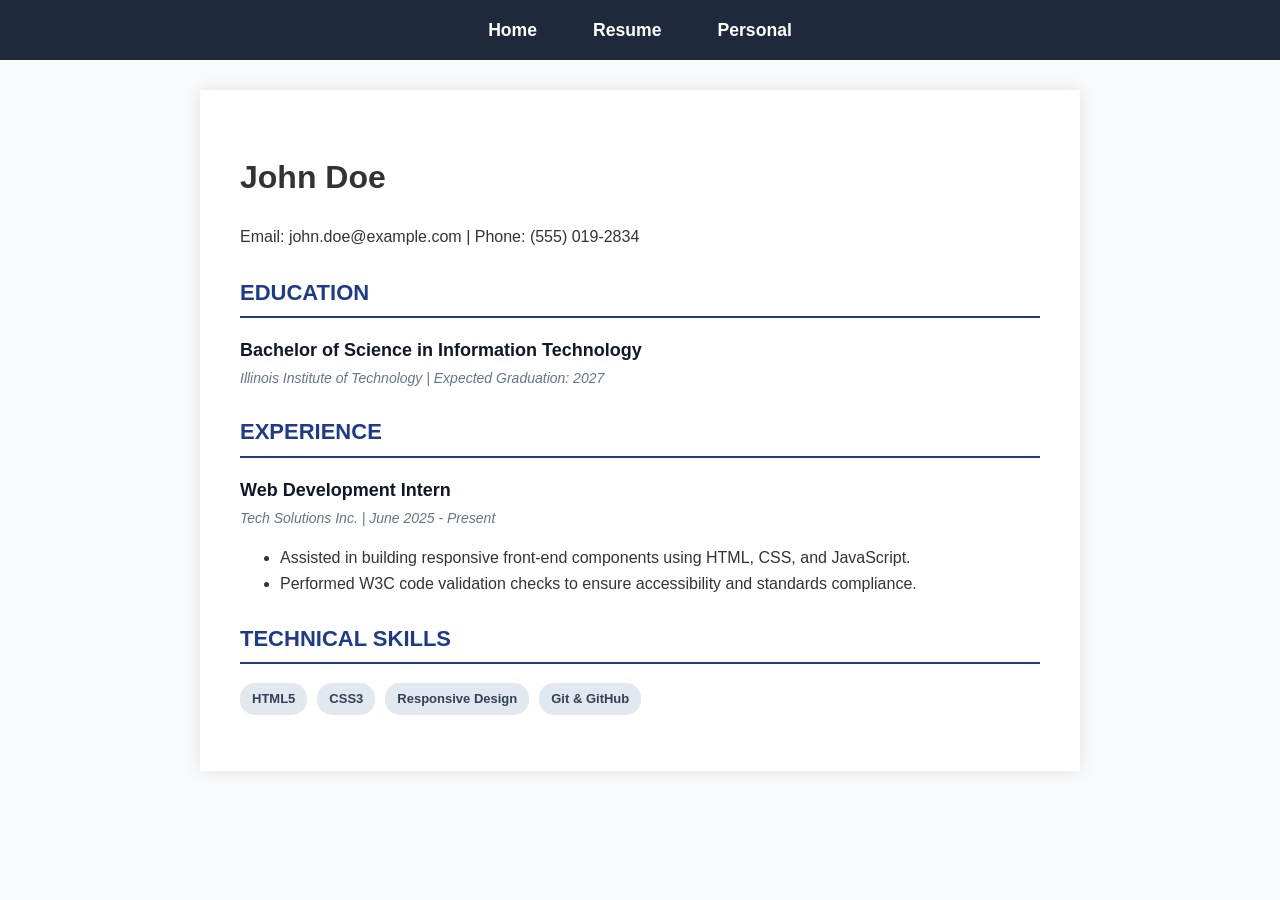
==== resume.html @ deed6896 "full site" ====
<!DOCTYPE html>
<html lang="en">
<head>
  <meta charset="UTF-8">
  <meta name="viewport" content="width=device-width, initial-scale=1.0">
  <title>Resume - Project 2</title>
  <link rel="stylesheet" href="styles.css">
</head>
<body>

  <header>
    <nav>
      <ul>
        <li><a href="index.html">Home</a></li>
        <li><a href="resume.html">Resume</a></li>
        <li><a href="personal.html">Personal</a></li>
      </ul>
    </nav>
  </header>

  <main class="resume-container">
    <h1>John Doe</h1>
    <p>Email: john.doe@example.com | Phone: (555) 019-2834</p>

    <h2 class="resume-section-header">Education</h2>
    <div class="job-title">Bachelor of Science in Information Technology</div>
    <div class="job-meta">Illinois Institute of Technology | Expected Graduation: 2027</div>

    <h2 class="resume-section-header">Experience</h2>
    <article>
      <div class="job-title">Web Development Intern</div>
      <div class="job-meta">Tech Solutions Inc. | June 2025 - Present</div>
      <ul>
        <li>Assisted in building responsive front-end components using HTML, CSS, and JavaScript.</li>
        <li>Performed W3C code validation checks to ensure accessibility and standards compliance.</li>
      </ul>
    </article>

    <h2 class="resume-section-header">Technical Skills</h2>
    <ul class="skills-list">
      <li class="skill-badge">HTML5</li>
      <li class="skill-badge">CSS3</li>
      <li class="skill-badge">Responsive Design</li>
      <li class="skill-badge">Git & GitHub</li>
    </ul>
  </main>

</body>
</html>
---- styles.css ----
/* ==========================================================================
   GLOBAL & NAVIGATION STYLES
   ========================================================================== */

/* Single CSS declaration to remove bullet points from navigation */
nav ul {
  list-style: none;
  padding: 0;
  margin: 0;
  display: flex;
  justify-content: center;
  align-items: center;
  gap: 1.5rem;
}

/* Base Navigation Container Styling */
header {
  background-color: #1e293b;
  padding: 1rem 0;
  position: top;
  width: 100%;
}

nav a {
  color: #ffffff;
  text-decoration: none;
  font-weight: bold;
  font-size: 1.1rem;
  padding: 0.5rem 1rem;
  border-radius: 4px;
  transition: background-color 0.3s ease;
}

nav a:hover {
  background-color: #3b82f6;
}

body {
  margin: 0;
  font-family: Arial, Helvetica, sans-serif;
  color: #333333;
  background-color: #f8fafc;
  line-height: 1.6;
}

/* ==========================================================================
   HOME PAGE STYLES (FLUID LAYOUT)
   ========================================================================== */

/* Style 1: Relative unit fluid container padding and max-width scaling */
.home-container {
  max-width: 90vw;
  margin: 2rem auto;
  padding: 2rem 5%;
  background-color: #ffffff;
  border-radius: 0.5rem;
}

/* Style 2: Fluid typography with rem and responsive viewport units */
.home-title {
  font-size: calc(1.8rem + 1vw);
  color: #0f172a;
  text-align: center;
  margin-bottom: 1.5rem;
}

/* Style 3: Custom hero section callout with background accents */
.home-hero {
  background-color: #e0f2fe;
  border-left: 6px solid #0284c7;
  padding: 1.5em;
  margin-bottom: 2rem;
  border-radius: 0 8px 8px 0;
}

/* Style 4: Responsive grid container using relative fractional units */
.home-grid {
  display: grid;
  grid-template-columns: repeat(auto-fit, minmax(18rem, 1fr));
  gap: 1.5rem;
  margin-top: 1.5rem;
}

/* Style 5: Styled card modules with custom shadows and hover transforms */
.home-card {
  background-color: #f1f5f9;
  border: 1px solid #cbd5e1;
  border-radius: 8px;
  padding: 1.25rem;
  box-shadow: 0 4px 6px -1px rgba(0, 0, 0, 0.1);
  transition: transform 0.2s ease;
}

.home-card:hover {
  transform: translateY(-4px);
}


/* ==========================================================================
   RESUME PAGE STYLES (FIXED LAYOUT)
   ========================================================================== */

/* Style 1: Fixed-width layout wrapper defined in pixel units */
.resume-container {
  width: 800px;
  margin: 30px auto;
  padding: 40px;
  background-color: #ffffff;
  box-shadow: 0 0 15px rgba(0, 0, 0, 0.1);
}

/* Style 2: Styled resume section header with bottom accent border */
.resume-section-header {
  font-size: 22px;
  color: #1e3a8a;
  border-bottom: 2px solid #1e3a8a;
  padding-bottom: 6px;
  margin-top: 25px;
  text-transform: uppercase;
}

/* Style 3: Formatted job entry title with bold weight and distinct color */
.job-title {
  font-weight: bold;
  color: #0f172a;
  font-size: 18px;
  margin-bottom: 2px;
}

/* Style 4: Distinct metadata display for dates and locations */
.job-meta {
  font-style: italic;
  color: #64748b;
  font-size: 14px;
  margin-bottom: 10px;
}

/* Style 5: Bulleted skill badge list layout */
.skills-list {
  display: flex;
  flex-wrap: wrap;
  gap: 10px;
  padding: 0;
  list-style: none;
}

.skill-badge {
  background-color: #e2e8f0;
  color: #334155;
  padding: 6px 12px;
  border-radius: 15px;
  font-size: 13px;
  font-weight: 600;
}


/* ==========================================================================
   PERSONAL PAGE STYLES
   ========================================================================== */

/* Style 1: Personal profile header banner layout */
.personal-banner {
  background-linear-gradient: (135deg, #4f46e5, #7c3aed);
  background-color: #4f46e5;
  color: #ffffff;
  text-align: center;
  padding: 3rem 1rem;
  margin-bottom: 2rem;
}

/* Style 2: Custom image thumbnail styling with circular borders */
.profile-image {
  width: 160px;
  height: 160px;
  border-radius: 50%;
  border: 4px solid #ffffff;
  object-fit: cover;
  box-shadow: 0 4px 10px rgba(0, 0, 0, 0.15);
}

/* Style 3: Personal hobbies section block formatting */
.hobby-section {
  max-width: 85%;
  margin: 0 auto 2rem auto;
  background-color: #ffffff;
  padding: 1.5rem;
  border-radius: 8px;
  border-left: 5px solid #7c3aed;
}

/* Style 4: Blockquote highlight container for personal quotes */
.favorite-quote {
  font-style: italic;
  font-size: 1.1rem;
  color: #475569;
  background-color: #f8fafc;
  padding: 1rem 1.5rem;
  border-left: 4px solid #94a3b8;
  margin: 1.5rem 0;
}

/* Style 5: Gallery photo frame styling with subtle hover opacity */
.gallery-grid {
  display: flex;
  gap: 1rem;
  justify-content: center;
  margin-top: 1rem;
}

.gallery-item {
  border: 3px solid #e2e8f0;
  border-radius: 6px;
  overflow: hidden;
  transition: opacity 0.3s ease;
}

.gallery-item:hover {
  opacity: 0.85;
}
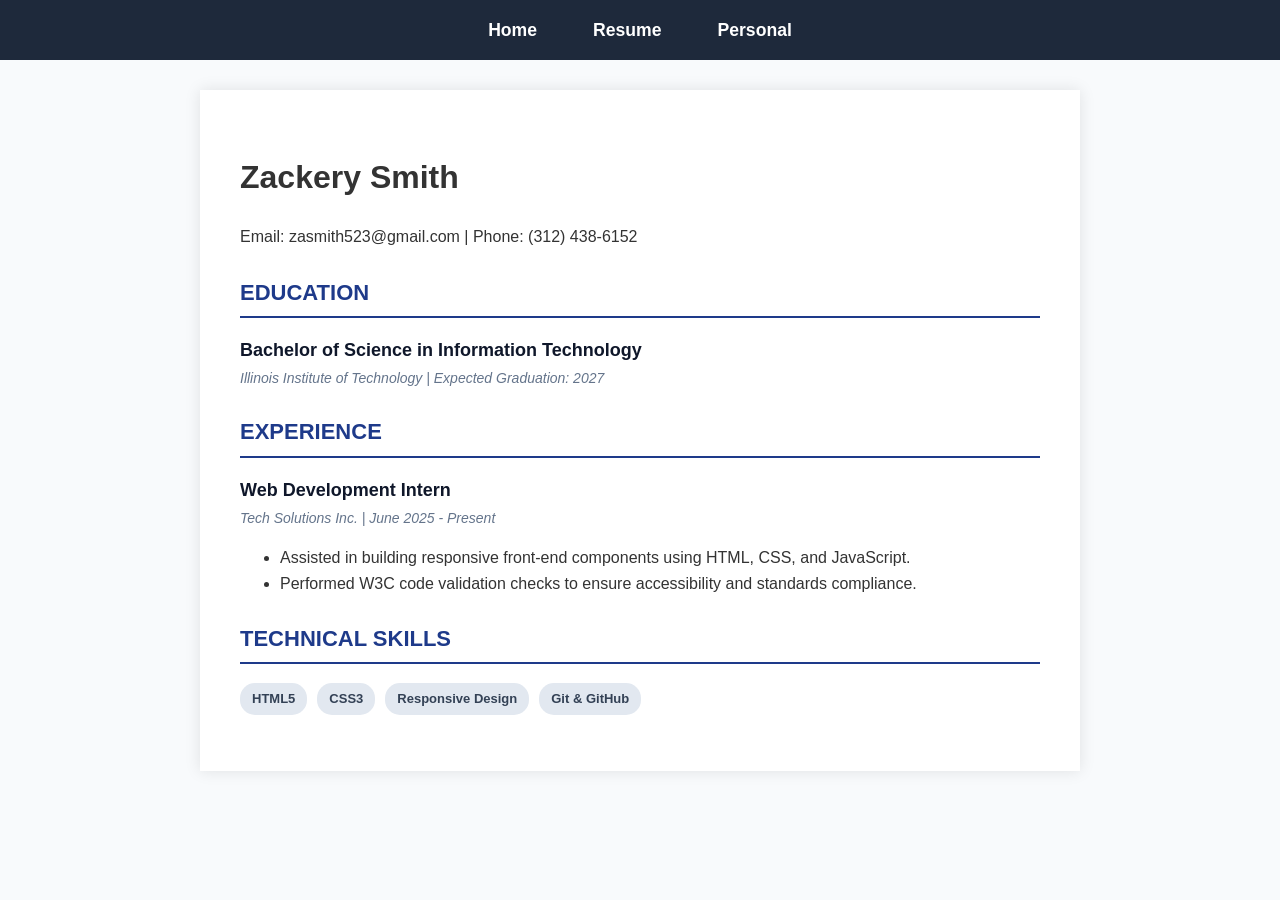
==== commit 92c27bb6: "placeholder fixes" ====
--- a/resume.html
+++ b/resume.html
@@ -19,8 +19,8 @@
   </header>
 
   <main class="resume-container">
-    <h1>John Doe</h1>
-    <p>Email: john.doe@example.com | Phone: (555) 019-2834</p>
+    <h1>Zackery Smith</h1>
+    <p>Email: zasmith523@gmail.com | Phone: (312) 438-6152</p>
 
     <h2 class="resume-section-header">Education</h2>
     <div class="job-title">Bachelor of Science in Information Technology</div>
--- a/styles.css
+++ b/styles.css
@@ -17,7 +17,8 @@
 header {
   background-color: #1e293b;
   padding: 1rem 0;
-  position: top;
+  position: sticky;
+  top: 0;
   width: 100%;
 }
 
@@ -160,14 +161,13 @@
 
 /* Style 1: Personal profile header banner layout */
 .personal-banner {
-  background-linear-gradient: (135deg, #4f46e5, #7c3aed);
+  background-image: linear-gradient(135deg, #4f46e5, #7c3aed);
   background-color: #4f46e5;
   color: #ffffff;
   text-align: center;
   padding: 3rem 1rem;
   margin-bottom: 2rem;
 }
-
 /* Style 2: Custom image thumbnail styling with circular borders */
 .profile-image {
   width: 160px;
